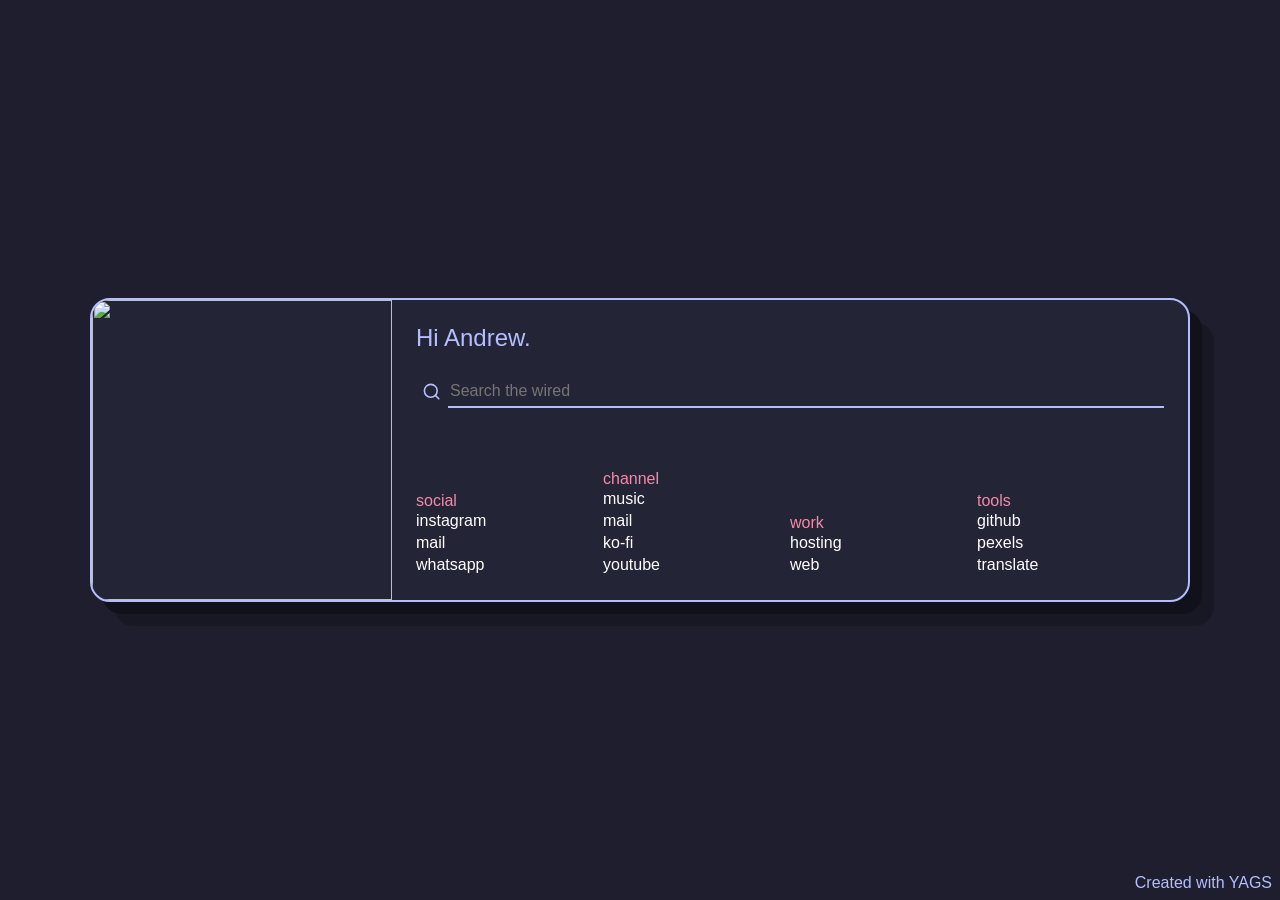
==== startpage/index.html @ 78c282b6 "Add files via upload" ====
<!DOCTYPE html>
<html lang="en">
  <head>
    <meta charset="utf-8" />
    <link rel="icon" href="./favicon.ico" />
    <link href="./styles.css" rel="stylesheet"> 
    <title>New tab</title>
  </head>
  <body>
    <div class="surface">
      <img src="https://64.media.tumblr.com/54a945edd2641e20859d6f6537cd7423/tumblr_pwa4bogz4N1qze3hdo2_r1_500.gifv" alt="" />
      <main>
        <h1>Hi Andrew.</h1>
        <div id="searchbar">
          <button>
            <svg xmlns="http://www.w3.org/2000/svg" width="24" height="24" viewBox="0 0 24 24" fill="none" stroke="currentColor" stroke-width="2" stroke-linecap="round" stroke-linejoin="round" class="feather feather-search"><circle cx="11" cy="11" r="8"></circle><line x1="21" y1="21" x2="16.65" y2="16.65"></line></svg>
            <span class="visually-hidden">Search</span>
          </button>
          <input type="text" placeholder="Search the wired" autofocus />
        </div>
        <div id="bookmarks">
          <!-- Bookmarks will get inserted here! -->
        </div>
      </main>
    </div>
    <a id="yags-link" href="https://prettycoffee.github.io/yet-another-generic-startpage/">Created with YAGS</a>
  </body>
  <script type="text/javascript" src="./scripts.js"></script>
</html>
---- startpage/styles.css ----
@import url("./variables.css");

*,
*::before,
*::after {
  box-sizing: border-box;
}

input,
button,
textarea,
select {
  font: inherit;
  color: currentColor;
}

a {
  color: inherit;
  text-decoration: none;
  outline: none;
}

html,
body {
  height: 100%;
  width: 100%;
  margin: 0;
}

body {
  min-height: 100%;
  min-width: 600px;
  overflow: hidden;
  
  font-family: var(--font-family), sans-serif;
  font-weight: 500;
  background-color: var(--color-bg-base);
}

.visually-hidden {
  display: inline-block;
  position: absolute;
  overflow: hidden;
  clip: rect(0px, 0px, 0px, 0px);
  height: 1px;
  width: 1px;
  margin: -1px;
  padding: 0px;
  border: 0px none;
}

/**
 * Layout
 **/

.surface {
  position: fixed;
  top: 0;
  bottom: 0;
  left: var(--space-largest);
  right: var(--space-largest);
  margin: auto;
  height: max-content;
  max-width: var(--surface-maxWidth);

  display: flex;

  color: var(--color-fg-surface);
  background-color: var(--color-bg-surface);
  border-radius: var(--surface-borderRadius);
  overflow: hidden;
  border: var(--space-smallest) solid var(--color-primary-base);
  box-shadow: var(--surface-shadow);
}

.surface > img {
  height: var(--picture-size);
  width: var(--picture-size);
  object-fit: cover;
  display: var(--display-image);
}

.surface > main {
  padding: var(--space-large);
  flex: 1;
  max-width: calc(100% - var(--picture-size));

  display: flex;
  flex-direction: column;
}

/**
 * Title
 **/

.surface > main > h1 {
  color: var(--color-primary-fg);
  font-size: var(--space-large);
  font-weight: 500;
  margin: 0 0 var(--space-large) 0;

  white-space: nowrap;
  text-overflow: ellipsis;
  overflow-x: hidden;
}

/**
 * Searchbar
 **/

#searchbar {
  display: flex;
  align-items: center;
}

#searchbar > button {
  width: calc(var(--space-medium) * 2);
  height: calc(var(--space-medium) * 2);
  color: var(--color-primary-fg);

  cursor: pointer;
  background-color: transparent;
  border: none;
  outline: none;

  display: inline-flex;
  align-items: center;
  justify-content: center;
}

#searchbar > button > .feather-search {
  width: 1.2rem;
  height: 1.2rem;
}

#searchbar > button:hover {
  color: var(--color-primary-base);
}

#searchbar > button:focus-visible {
  color: var(--color-primary-base);
  background: var(--color-bg-highlight);
  outline: var(--space-smallest) solid var(--color-fg-shade);
}

#searchbar > input {
  height: calc(var(--space-medium) * 2);
  flex: 1;

  background-color: transparent;
  border: none;
  outline: none;
  border-bottom: var(--space-smallest) solid var(--color-fg-base);
}

#searchbar > input:focus-visible {
  border-color: var(--color-primary-base);
}

/**
 * Bookmarks
 **/

#bookmarks {
  display: flex;
  justify-content: center;
  align-items: flex-end;
  margin-top: auto;
}

.bookmark-group {
  width: calc(100% / var(--group-count));
}

.bookmark-group > h2 {
  color: var(--color-secondary-fg);
  font-size: var(--space-medium);
  font-weight: 500;
  margin: 0;
}

.bookmark-group > ul {
  margin: 0;
  padding: 0;
  padding-right: var(--space-medium);
}

.bookmark-group > ul > li {
  position: relative;
  list-style: none;
}

.bookmark-group > ul > li > a {
  display: block;
  padding: 2px 0;
  text-overflow: ellipsis;
  white-space: nowrap;
  overflow-x: hidden;
  width: 100%;
  outline: none;
}

.bookmark-group > ul > li > a:hover::before,
.bookmark-group > ul > li > a:focus-visible::before {
  content: ">";
  position: absolute;
  left: -0.75rem;
}

/**
 * YAGS link
 **/
a#yags-link {
  color: var(--color-primary-fg);
  position: fixed;
  bottom: var(--space-small);
  right: var(--space-small);
}

a#yags-link:hover,
a#yags-link:focus-visible {
  color: var(--color-fg-base);
  text-decoration: underline;
}
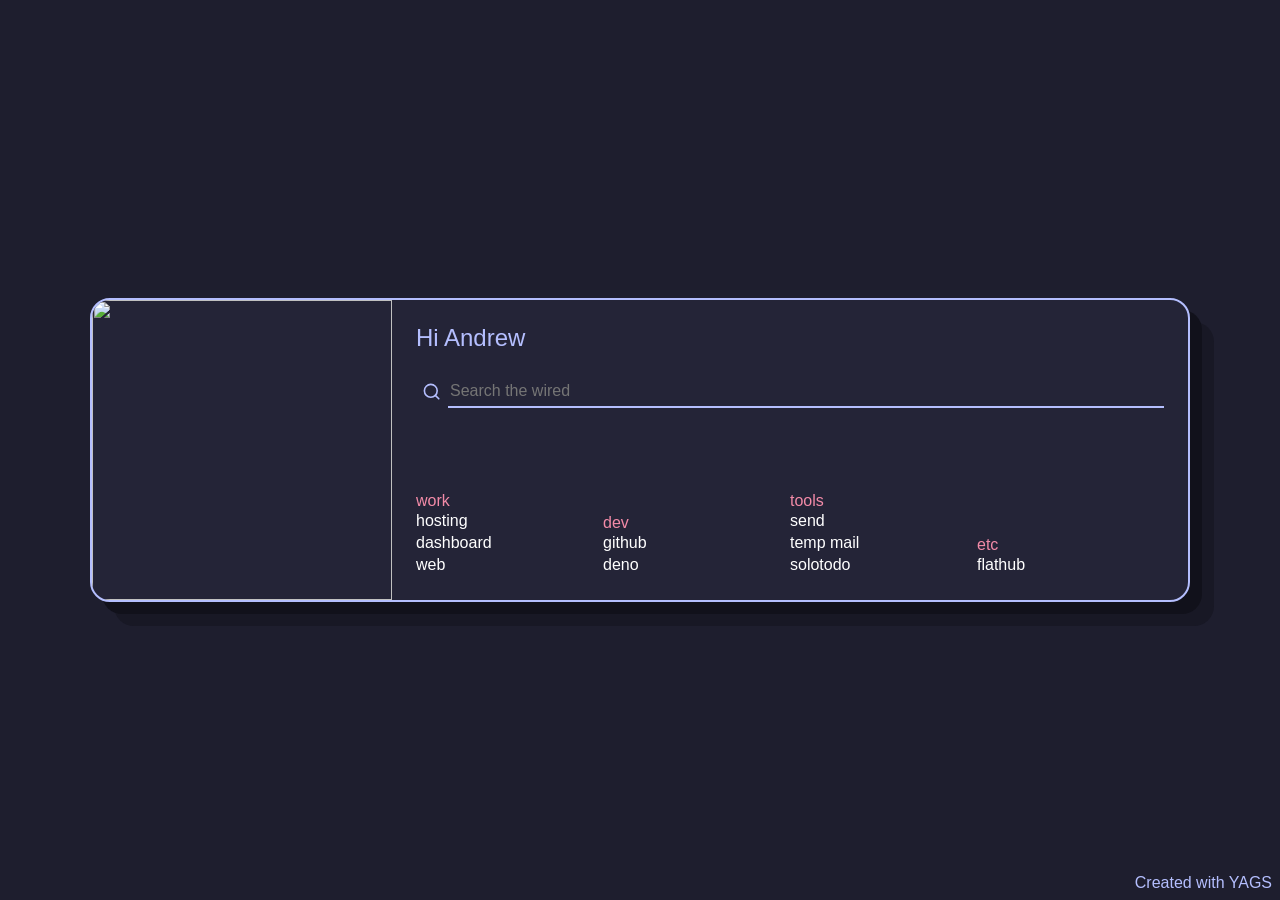
==== commit 5937a296: "Add files via upload" ====
--- a/startpage/index.html
+++ b/startpage/index.html
@@ -8,9 +8,9 @@
   </head>
   <body>
     <div class="surface">
-      <img src="https://64.media.tumblr.com/54a945edd2641e20859d6f6537cd7423/tumblr_pwa4bogz4N1qze3hdo2_r1_500.gifv" alt="" />
+      <img src="https://safebooru.org//images/4003/2ed854e0ce5f94b0a81f8ef03bc116edee194555.gif?4182402" alt="" />
       <main>
-        <h1>Hi Andrew.</h1>
+        <h1>Hi Andrew</h1>
         <div id="searchbar">
           <button>
             <svg xmlns="http://www.w3.org/2000/svg" width="24" height="24" viewBox="0 0 24 24" fill="none" stroke="currentColor" stroke-width="2" stroke-linecap="round" stroke-linejoin="round" class="feather feather-search"><circle cx="11" cy="11" r="8"></circle><line x1="21" y1="21" x2="16.65" y2="16.65"></line></svg>
--- a/startpage/styles.css
+++ b/startpage/styles.css
@@ -1,4 +1,5 @@
 @import url("./variables.css");
+@import url("./custom-styles.css");
 
 *,
 *::before,
@@ -34,6 +35,7 @@
   
   font-family: var(--font-family), sans-serif;
   font-weight: 500;
+  font-size: calc(var(--font-size) * var(--space-medium));
   background-color: var(--color-bg-base);
 }
 
@@ -95,7 +97,7 @@
 
 .surface > main > h1 {
   color: var(--color-primary-fg);
-  font-size: var(--space-large);
+  font-size: calc(var(--font-size) * var(--space-large));
   font-weight: 500;
   margin: 0 0 var(--space-large) 0;
 
@@ -174,7 +176,7 @@
 
 .bookmark-group > h2 {
   color: var(--color-secondary-fg);
-  font-size: var(--space-medium);
+  font-size: calc(var(--font-size) * var(--space-medium));
   font-weight: 500;
   margin: 0;
 }
